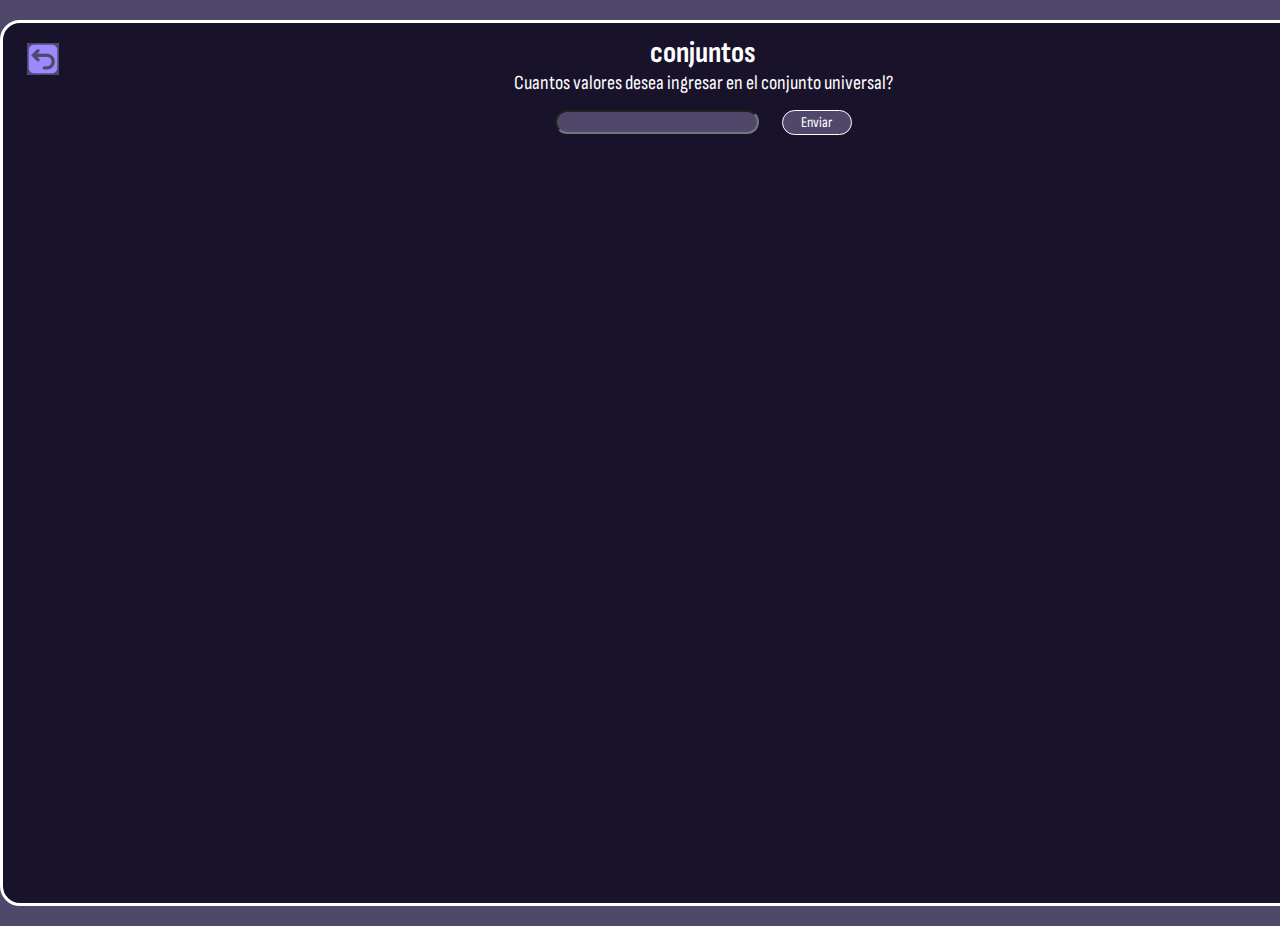
==== index.html @ 5b9aa8ec "Agregando proyecto" ====
<!DOCTYPE html>
<html lang="en">

<head>
  <meta charset="UTF-8" />
  <meta http-equiv="X-UA-Compatible" content="IE=edge" />
  <meta name="viewport" content="width=device-width, initial-scale=1.0" />
  <title>Conjuntos</title>
  <link rel="shortcut icon" href="./img/conjuntos.png" type="image/x-icon">
  <link rel="stylesheet" href="style.css">
  <link rel="preconnect" href="https://fonts.googleapis.com">
  <link rel="preconnect" href="https://fonts.gstatic.com" crossorigin>
  <link href="https://fonts.googleapis.com/css2?family=Sofia+Sans+Condensed&display=swap" rel="stylesheet">
</head>

<body>
  <div class="container">

    <a class="return" href="./Inicio.html">
      <img src="./img/deshacer (1).png" alt="">
    </a>

    
    
    <h1 class="titulo">conjuntos</h1>
    <p class="parrafo">Cuantos valores desea ingresar en el conjunto universal?</p>
    <input type="text" id="conjuntoU">
    <button class="btn1" id="btnSendU">Enviar</button>
    <div id="zoneValuesU">

    </div>
    <div id="showValuesConU">

    </div>
    <div id="elseIfinputIsEmpty2">

    </div>
    <br>
    
    

    <div id="Contenedor2" class="ver contenedor2">
      <p class="parrafo">Con cuantos conjuntos desea trabajar ?</p>
      <div class="botones">

      
      <button class="uno" id="uno" disabled>Uno</button>
      <button class="dos" id="dos" disabled>Dos</button>
      <button class="tres" id="tres" disabled>Tres</button>
      <br>
    </div>

      <div id="captureValuesConjunto">

      </div>

      <div id="elseIfinputIsEmpty">

      </div>
      <div id="zoneValues">

      </div>
      <div id="showCon">

      </div>
      <br>
      <label for="">Que operacion desea realizar?</label><br>
      <div id="operations">
        <button class="uno" id="btnU" disabled>Union</button>
        <button class="dos" id="btnI" disabled>Interseccion</button>
        <button class="tres" id="btnD" disabled>Diferencia</button>
        <button class="uno" id="btnC" disabled>Complemento</button>
        <div id="showOp">
        </div>
      </div>
    </div>
  
  </div>
  <script src="app.js"></script>

  <script>
     function mostrar() {
      document.getElementById("Contenedor2").classList.toggle("ver")
    }

    document.getElementById("btnSendU").onclick = function () {
      mostrar();
    }

  </script>
</body>

</html>
---- style.css ----
*{
    padding: 0;
    margin: 0;
    background: #50486B;
    color: white;
    font-family: 'Sofia Sans Condensed', sans-serif;
}

.container{
    width: 1400px;
    height: 880px;
    margin: 20px auto;
    border: 3px solid white;
    background:#18122B;
    border-radius: 20px;
    text-align: center;
}

.return{
    background: transparent;
    position: relative;
    left: -660px;
    top: 20px;
    
}

.contenedor2{
    background: #18122B;
}

.parrafo{
    margin-bottom: 10px;
    font-size: 20px;
}


.titulo{
    background: #18122B;
    border-radius: 20px;
    text-align: center;
    font-size: 30px;
    margin-top: -25px;
    
}

.parrafo{
    background: #18122B;
}

label{
    background: #18122B;
    font-size: 20px;
    
}

input{
    width: 200px;
    height: 20px;
    text-align: center;
    margin-right: 20px;
    border-radius: 20px;
    font-size: 15px;
    margin-top: 5px;
}

.btn1{
    width: 70px;
    height: 25px;
    font-size: 15px;
    border-radius: 20px;
    border: 1px solid white;
    
}


.ver{
    display: none;
}

#zoneValuesU{
    background: #18122B;
    margin-top: 5px;

}


#zoneValuesU #input21{
    margin-top: 5px;
}

#zoneValuesU #btnSend{
    margin-top: 15px;
    width: 100px;
    height: 25px;
    font-size: 15px;
    border-radius: 20px;
    border: 1px solid white;
}


#zoneValuesU label{
    margin-right: 20px;
    
}

#showValuesConU{
    background: #18122B;
    margin-top: 10px;
}

.botones{
    background: #18122B;
    
    
}

.uno, .dos, .tres{
    width: 100px;
    height: 25px;
    font-size: 20px;
    border-radius: 15px;
    margin-right: 10px;
    border: 1px solid white;
}

#captureValuesConjunto{
    background: #18122B;
    margin-top: 15px;
}

#captureValuesConjunto #cantidadValores,#cantidadValores2,#cantidadValores3 {
    margin-left: 20px;
}

#captureValuesConjunto label{
    font-size: 20px;
}

#captureValuesConjunto button{
    width: 100px;
    height: 25px;
    border-radius: 20px;
    border: 1px solid white;
    font-size: 15px;
}

#zoneValues{
    background: #18122B;
    margin-top: 10px;
}

#zoneValues label{
    margin-right: 10px;
}

#zoneValues #btnSend{
    width: 80px;
    height: 25px;
    border-radius: 20px;
    border: 1px solid white;
    margin-top: 10px;
}

#showCon{
    background: #18122B;
    margin-top: 10px;
}

#operations{
    background: #18122B;
    margin-top: 15px;
    
}



.contenedor2 label{
    font-size: 20px;
    
    
}

#showOp{
    background: #18122B;
    margin-top: 10px;
}
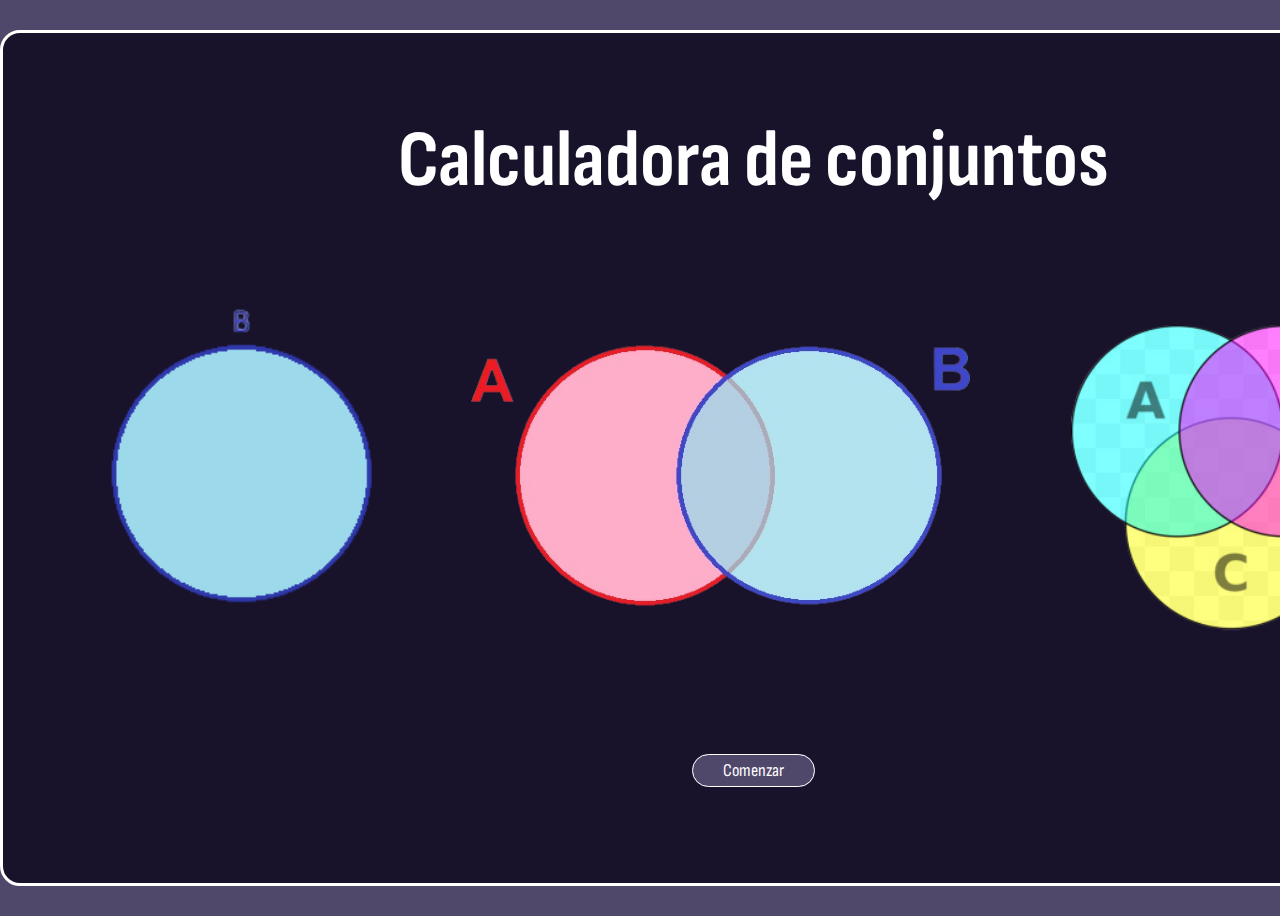
==== commit 33cebfba: "Cambios" ====
--- a/index.html
+++ b/index.html
@@ -1,93 +1,34 @@
 <!DOCTYPE html>
 <html lang="en">
-
 <head>
-  <meta charset="UTF-8" />
-  <meta http-equiv="X-UA-Compatible" content="IE=edge" />
-  <meta name="viewport" content="width=device-width, initial-scale=1.0" />
-  <title>Conjuntos</title>
-  <link rel="shortcut icon" href="./img/conjuntos.png" type="image/x-icon">
-  <link rel="stylesheet" href="style.css">
-  <link rel="preconnect" href="https://fonts.googleapis.com">
-  <link rel="preconnect" href="https://fonts.gstatic.com" crossorigin>
-  <link href="https://fonts.googleapis.com/css2?family=Sofia+Sans+Condensed&display=swap" rel="stylesheet">
+    <meta charset="UTF-8">
+    <meta http-equiv="X-UA-Compatible" content="IE=edge">
+    <meta name="viewport" content="width=device-width, initial-scale=1.0">
+    <title>Document</title>
+    <link rel="stylesheet" href="style-inicio.css">
+    <link rel="shortcut icon" href="./img/conjuntos.png" type="image/x-icon">
+    <link rel="preconnect" href="https://fonts.googleapis.com">
+    <link rel="preconnect" href="https://fonts.gstatic.com" crossorigin>
+    <link href="https://fonts.googleapis.com/css2?family=Sofia+Sans+Condensed&display=swap" rel="stylesheet">
 </head>
 
 <body>
-  <div class="container">
+    <div class="container">
+        
+        <h1 class="titulo">Calculadora de conjuntos</h1>
 
-    <a class="return" href="./Inicio.html">
-      <img src="./img/deshacer (1).png" alt="">
-    </a>
+        <div class="imagenes">
+            <img class="img1" src="./img/un_conjunto-removebg-preview (1).png" alt="">
+            <img class="img2" src="./img/2conjuntos-removebg-preview.png" alt="">
+            <img class="img3" src="./img/conjuntos.png" alt="">
+        </div>
 
-    
-    
-    <h1 class="titulo">conjuntos</h1>
-    <p class="parrafo">Cuantos valores desea ingresar en el conjunto universal?</p>
-    <input type="text" id="conjuntoU">
-    <button class="btn1" id="btnSendU">Enviar</button>
-    <div id="zoneValuesU">
-
-    </div>
-    <div id="showValuesConU">
-
-    </div>
-    <div id="elseIfinputIsEmpty2">
-
-    </div>
-    <br>
-    
-    
-
-    <div id="Contenedor2" class="ver contenedor2">
-      <p class="parrafo">Con cuantos conjuntos desea trabajar ?</p>
-      <div class="botones">
-
-      
-      <button class="uno" id="uno" disabled>Uno</button>
-      <button class="dos" id="dos" disabled>Dos</button>
-      <button class="tres" id="tres" disabled>Tres</button>
-      <br>
+        
+           <a class="boton" href="./Home.html">Comenzar</a> 
+        
+        
     </div>
 
-      <div id="captureValuesConjunto">
-
-      </div>
-
-      <div id="elseIfinputIsEmpty">
-
-      </div>
-      <div id="zoneValues">
-
-      </div>
-      <div id="showCon">
-
-      </div>
-      <br>
-      <label for="">Que operacion desea realizar?</label><br>
-      <div id="operations">
-        <button class="uno" id="btnU" disabled>Union</button>
-        <button class="dos" id="btnI" disabled>Interseccion</button>
-        <button class="tres" id="btnD" disabled>Diferencia</button>
-        <button class="uno" id="btnC" disabled>Complemento</button>
-        <div id="showOp">
-        </div>
-      </div>
-    </div>
-  
-  </div>
-  <script src="app.js"></script>
-
-  <script>
-     function mostrar() {
-      document.getElementById("Contenedor2").classList.toggle("ver")
-    }
-
-    document.getElementById("btnSendU").onclick = function () {
-      mostrar();
-    }
-
-  </script>
 </body>
 
 </html>--- a/style-inicio.css
+++ b/style-inicio.css
@@ -0,0 +1,79 @@
+*{
+    padding: 0;
+    margin: 0;
+    background: #50486B;
+    color: white;
+    font-family: 'Sofia Sans Condensed', sans-serif;
+}
+
+.container{
+    width: 1500px;
+    height: 850px;
+    margin: 30px auto;
+    border: 3px solid white;
+    background:#18122B;
+    border-radius: 20px;
+    text-align: center;
+}
+
+.titulo{
+    background: #18122B;
+    font-size: 80px;
+    border-radius: 20px;
+    position: relative;
+    top: 80px;
+    
+}
+
+.imagenes{
+    background: #18122B;
+    
+}
+
+.img1{
+    width: 350px;
+    left: -50px;
+    background: local;
+    position: relative;
+    top: 150px;
+}
+
+.img2{
+    width: 600px;
+    left: -40px;
+    background: local;
+    position: relative;
+    top: 140px;
+}
+
+.img3{
+    width: 320px;
+    
+    background: local;
+    position: relative;
+    top: 140px;
+}
+
+.boton{
+    text-decoration: none;
+    
+    padding: 5px 30px;
+    position: relative;
+    top: 250px;
+    border: 1px solid white;
+    border-radius: 20px;
+}
+
+a{
+    font-size: 18px;
+    width: 1000px;
+}
+
+
+
+.boton:hover{
+    background: #503d8f;
+    color: white;
+    padding: 8px 40px;
+    font-size: 22px;
+}